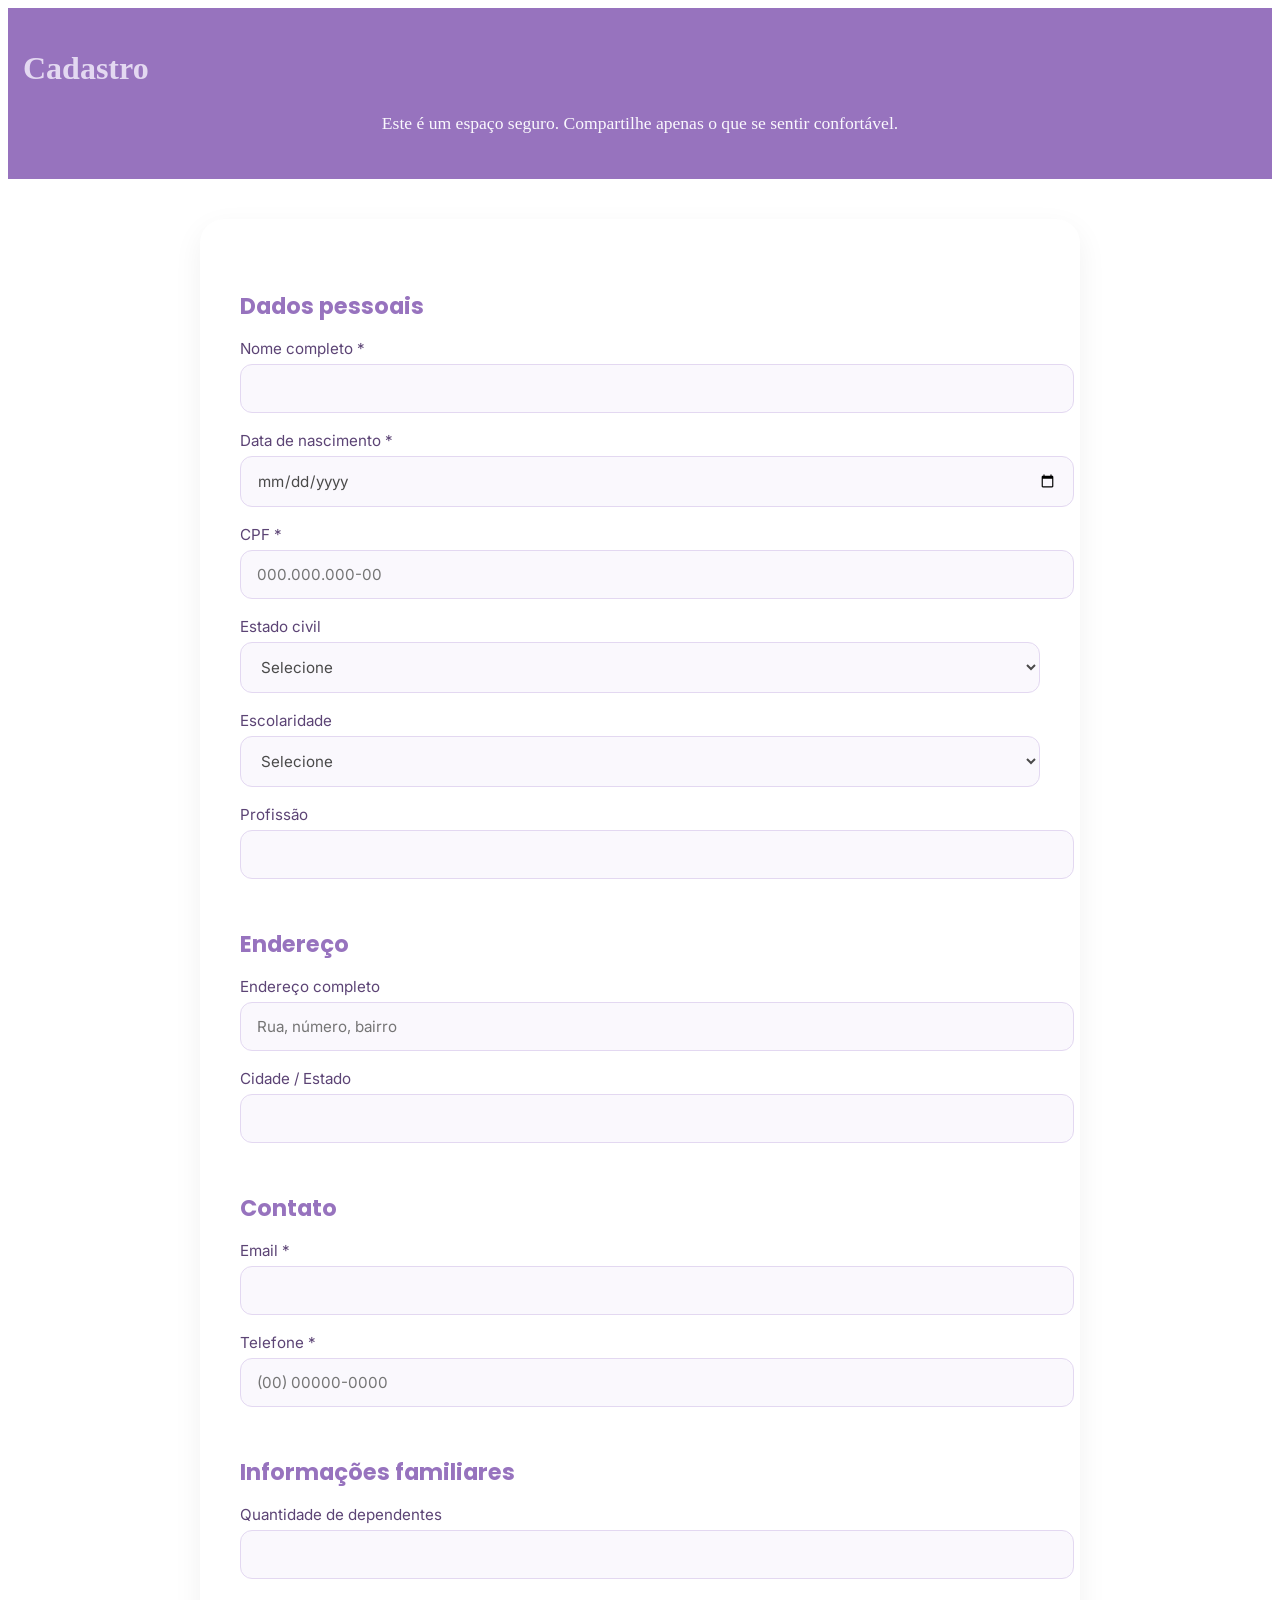
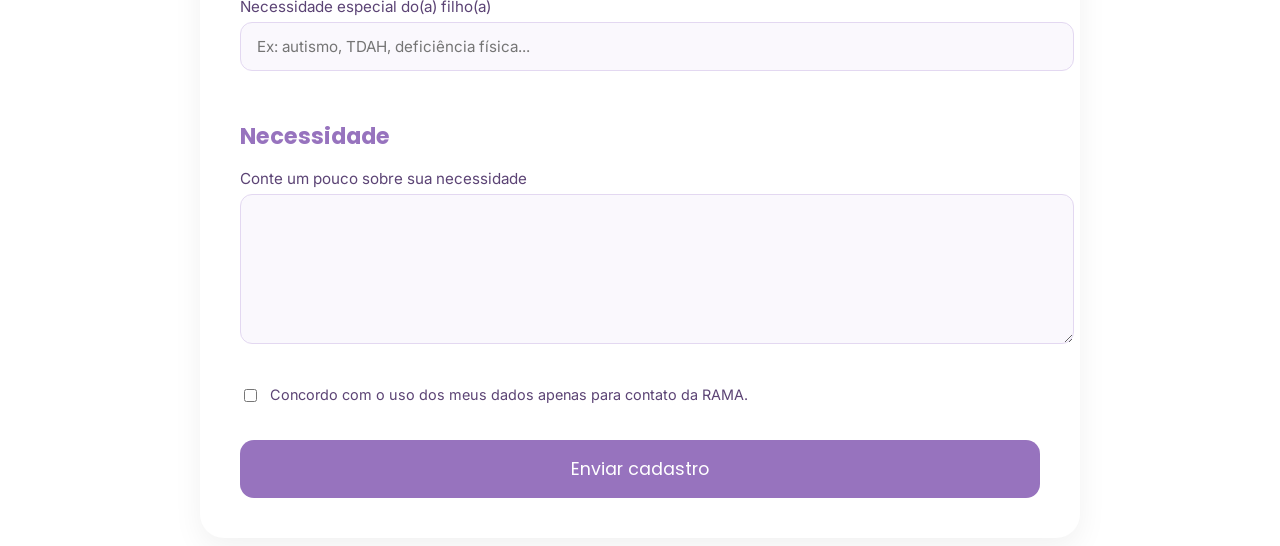
==== view/cadastro.html @ b3976b36 "add tela cadastro" ====
<!DOCTYPE html>
<html lang="en">

<head>
    <meta charset="UTF-8">
    <meta name="viewport" content="width=device-width, initial-scale=1.0">
    <title>RAMA - Página Inicial</title>
    <link rel="preconnect" href="https://fonts.googleapis.com">
    <link rel="preconnect" href="https://fonts.gstatic.com" crossorigin>

    <link href="https://fonts.googleapis.com/css2?
family=Poppins:wght@400;500;600;700&
family=Inter:wght@400;500;600&
display=swap" rel="stylesheet">

    <link href="https://fonts.googleapis.com/css2?family=Pacifico&display=swap" rel="stylesheet">
<link rel="stylesheet" href="../assets/cadastro.css">
</head>

<body>
    <section class="cadastro section-decorada">
        <div class="header-cad">
        <h2>Cadastro</h2>
        <p class="intro">
            Este é um espaço seguro. Compartilhe apenas o que se sentir confortável.
        </p>
        </div>
        <form>

            <h3>Dados pessoais</h3>

            <label>Nome completo *</label>
            <input type="text" required>

            <label>Data de nascimento *</label>
            <input type="date" required>

            <label>CPF *</label>
            <input type="text" id="cpf" placeholder="000.000.000-00" required>

            <label>Estado civil</label>
            <select>
                <option value="">Selecione</option>
                <option>Solteira</option>
                <option>Casada</option>
                <option>União estável</option>
                <option>Divorciada</option>
                <option>Viúva</option>
            </select>

            <label>Escolaridade</label>
            <select>
                <option value="">Selecione</option>
                <option>Ensino fundamental</option>
                <option>Ensino médio</option>
                <option>Ensino superior</option>
                <option>Pós-graduação</option>
            </select>

            <label>Profissão</label>
            <input type="text">

            <h3>Endereço</h3>

            <label>Endereço completo</label>
            <input type="text" placeholder="Rua, número, bairro">

            <label>Cidade / Estado</label>
            <input type="text" disabled>

            <h3>Contato</h3>

            <label>Email *</label>
            <input type="email" required>

            <label>Telefone *</label>
            <input type="text" id="telefone" placeholder="(00) 00000-0000" required>

            <h3>Informações familiares</h3>

            <label>Quantidade de dependentes</label>
            <input type="number" min="0">

            <label>
                Necessidade especial do(a) filho(a)
            </label>
            <input type="text" placeholder="Ex: autismo, TDAH, deficiência física...">

            <h3>Necessidade</h3>

            <label>Conte um pouco sobre sua necessidade</label>
            <textarea rows="4"></textarea>

            <label class="consentimento">
                <input type="checkbox" required>
                Concordo com o uso dos meus dados apenas para contato da RAMA.
            </label>

            <button type="submit">Enviar cadastro</button>

        </form>
    </section>

</body>

</html>
---- assets/cadastro.css ----
@import url("home.css");

.cadastro form {
  max-width: 800px;
  margin: 40px auto 0;
  background: #ffffff;
  padding: 40px;
  border-radius: 24px;
  box-shadow: 0 10px 30px rgba(0,0,0,0.06);
}

.cadastro h3 {
  font-family: 'Poppins', sans-serif;
  color: #9773BE;
  margin: 30px 0 16px;
  font-size: 1.4rem;
}

.cadastro label {
  display: block;
  font-family: 'Inter', sans-serif;
  font-size: 0.95rem;
  color: #5c4475;
  margin-bottom: 6px;
}

.cadastro input,
.cadastro select,
.cadastro textarea {
  width: 100%;
  padding: 14px 16px;
  border-radius: 12px;
  border: 1px solid #E3D8F1;
  font-family: 'Inter', sans-serif;
  font-size: 0.95rem;
  color: #4A4A4A;
  margin-bottom: 18px;
  background-color: #FAF8FD;
  transition: border-color 0.2s ease, box-shadow 0.2s ease;
}

.cadastro input:focus,
.cadastro select:focus,
.cadastro textarea:focus {
  outline: none;
  border-color: #9773BE;
  box-shadow: 0 0 0 3px rgba(151,115,190,0.15);
}

.cadastro textarea {
  resize: vertical;
  min-height: 120px;
}

/* Consentimento */

.cadastro .consentimento {
  display: flex;
  align-items: flex-start;
  gap: 10px;
  font-size: 0.9rem;
  margin: 20px 0;
  color: #5c4475;
}

.cadastro .consentimento input {
  width: auto;
  margin-top: 3px;
}

/* Botão */

.cadastro button {
  width: 100%;
  border: none;
  background: #9773BE;
  padding: 16px;
  border-radius: 14px;
  color: #FFF;
  font-family: 'Poppins', sans-serif;
  cursor: pointer;
  font-size: 1.1rem;
  transition: background-color 0.25s ease, transform 0.15s ease;
}

.cadastro button:hover {
  transform: translateY(-2px);
  background-color: #5c4475;
}

/* Texto introdutório */

.cadastro .intro {
  text-align: center;
  font-size: 1.1rem;
  color: #FAF8FD;
  max-width: 600px;
  margin: 0 auto 30px;
}

/* Responsivo */

@media (max-width: 600px) {
  .cadastro form {
    padding: 28px 20px;
  }

  .cadastro h3 {
    font-size: 1.2rem;
  }
}

.header-cad{
  padding: 15px;
  background: #9773BE;
}

.header-cad h2{
  font-size: 2rem;
  color: #E3D8F1;
}
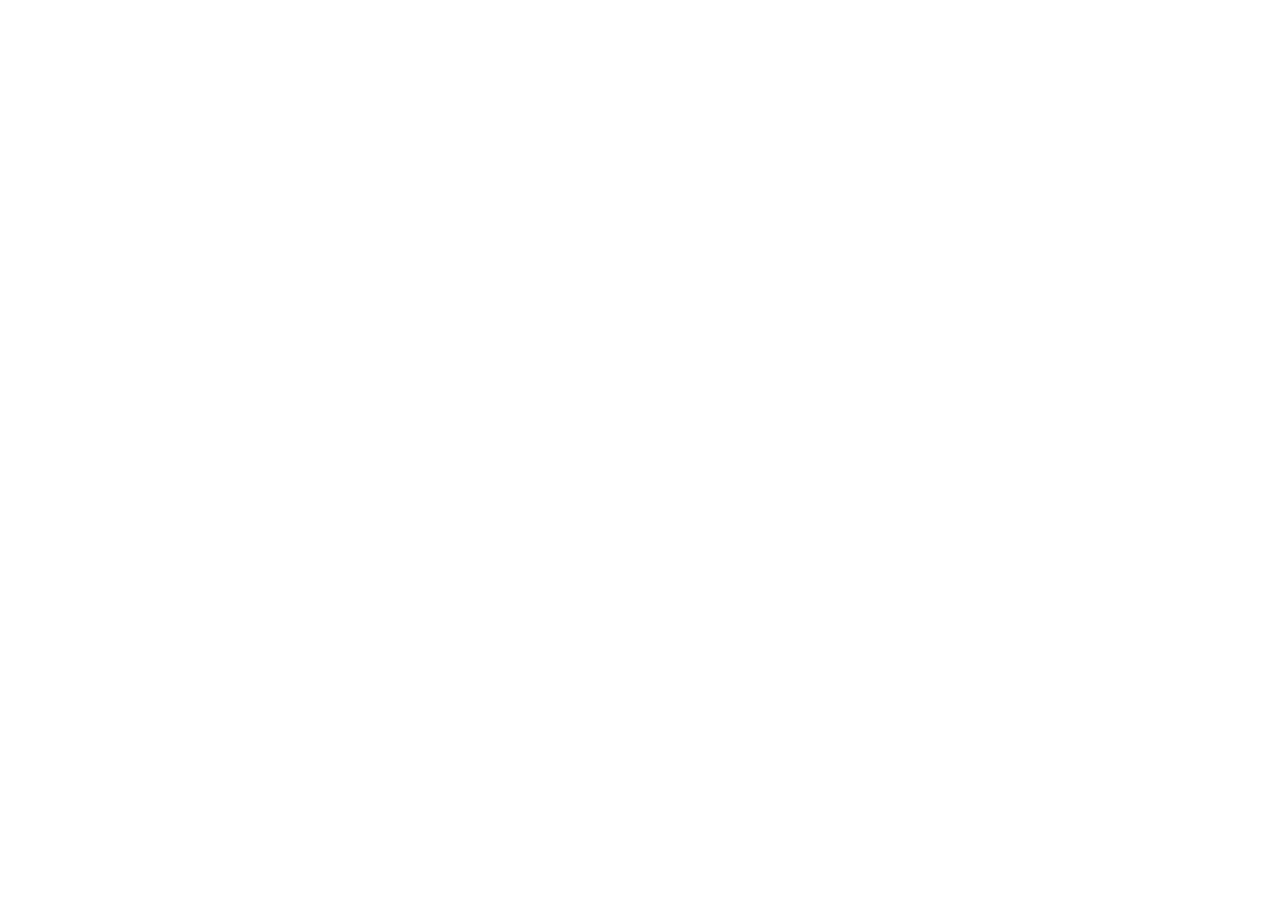
==== commit ba84d9b6: "rm cadastro" ====
--- a/view/cadastro.html
+++ b/view/cadastro.html
@@ -1,4 +1,4 @@
-<!DOCTYPE html>
+<!-- <!DOCTYPE html>
 <html lang="en">
 
 <head>
@@ -36,7 +36,7 @@
             <input type="date" required>
 
             <label>CPF *</label>
-            <input type="text" id="cpf" placeholder="000.000.000-00" required>
+            <input type="text" id="cpf" placeholder="000.000.000-00" required maxlength="14">
 
             <label>Estado civil</label>
             <select>
@@ -101,6 +101,32 @@
         </form>
     </section>
 
+    <script>
+function mascaraCPF(cpf) {
+  cpf = cpf.replace(/\D/g, '');
+  cpf = cpf.replace(/(\d{3})(\d)/, '$1.$2');
+  cpf = cpf.replace(/(\d{3})(\d)/, '$1.$2');
+  cpf = cpf.replace(/(\d{3})(\d{1,2})$/, '$1-$2');
+  return cpf;
+}
+
+function mascaraTelefone(tel) {
+  tel = tel.replace(/\D/g, '');
+  tel = tel.replace(/^(\d{2})(\d)/g, '($1) $2');
+  tel = tel.replace(/(\d{5})(\d{4})$/, '$1-$2');
+  return tel;
+}
+
+document.getElementById('cpf').addEventListener('input', function () {
+  this.value = mascaraCPF(this.value);
+});
+
+document.getElementById('telefone').addEventListener('input', function () {
+  this.value = mascaraTelefone(this.value);
+});
+</script>
+
+
 </body>
 
-</html>+</html> -->
